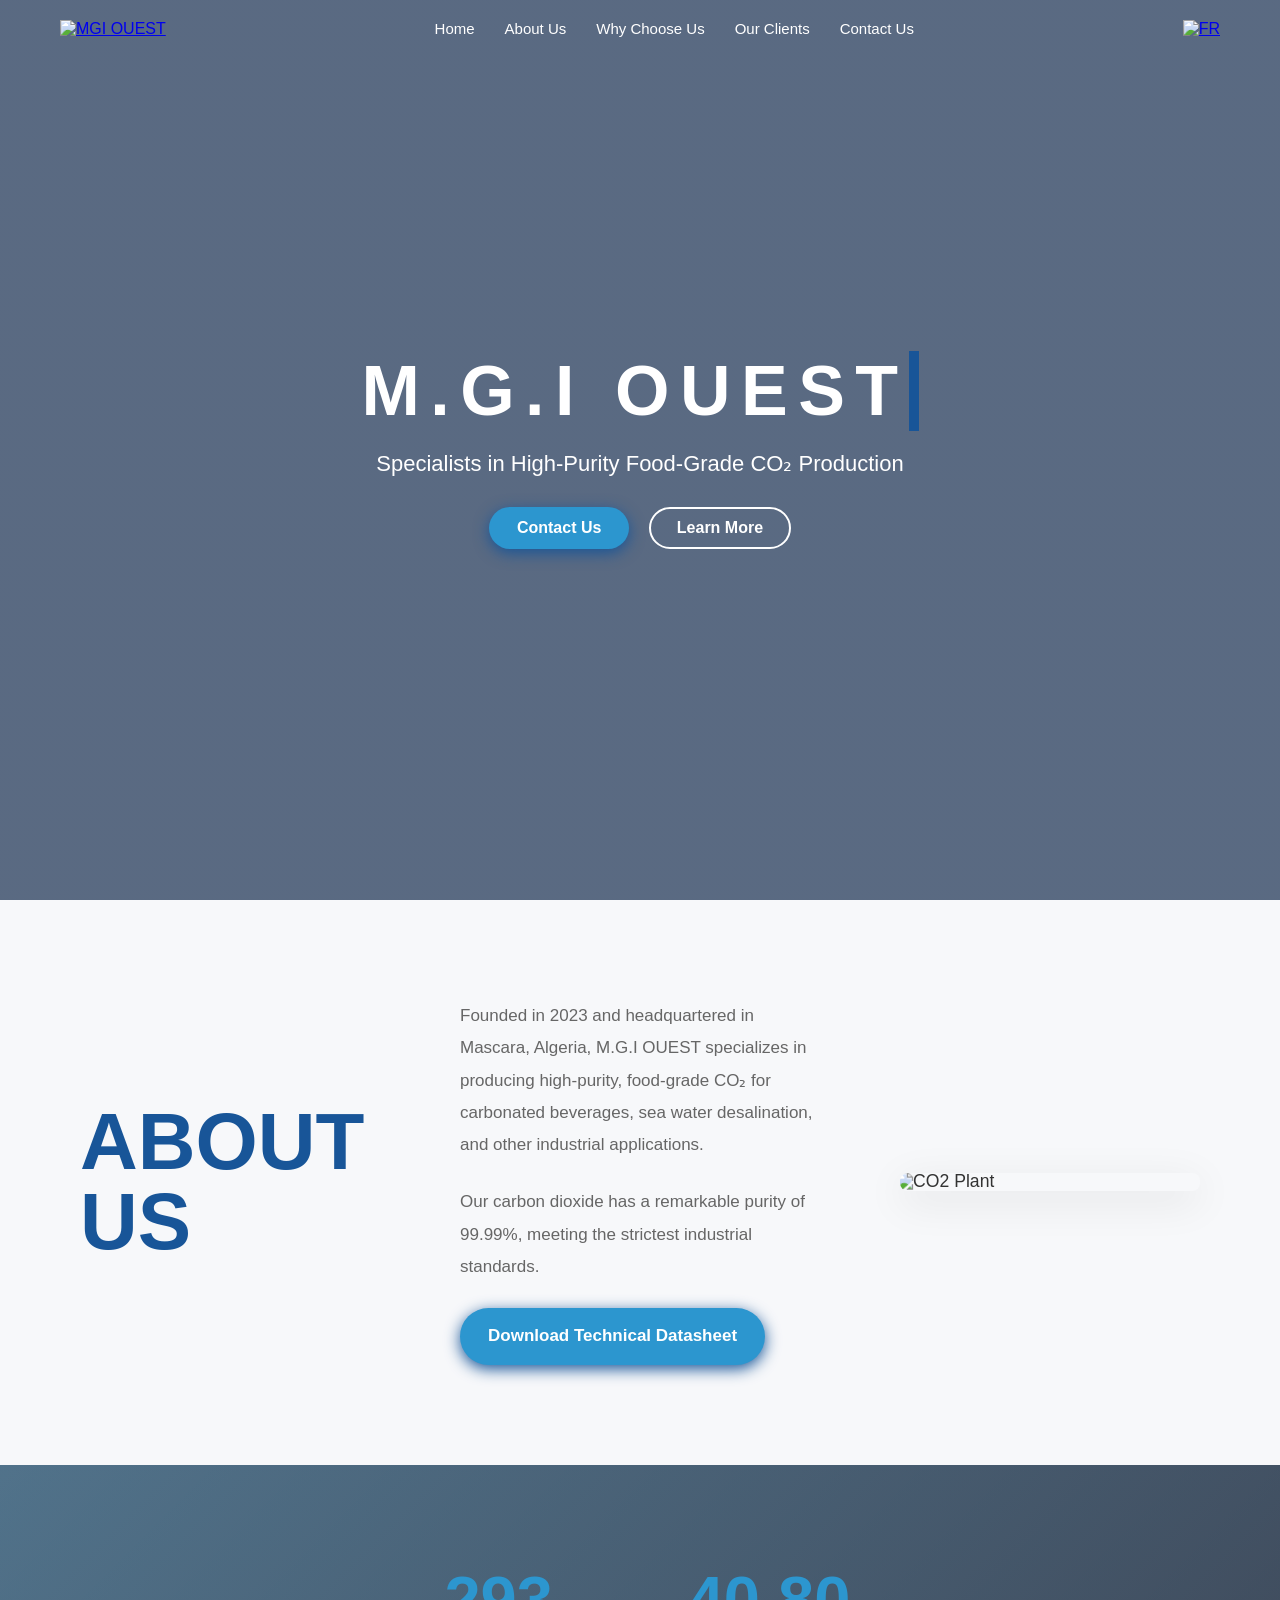
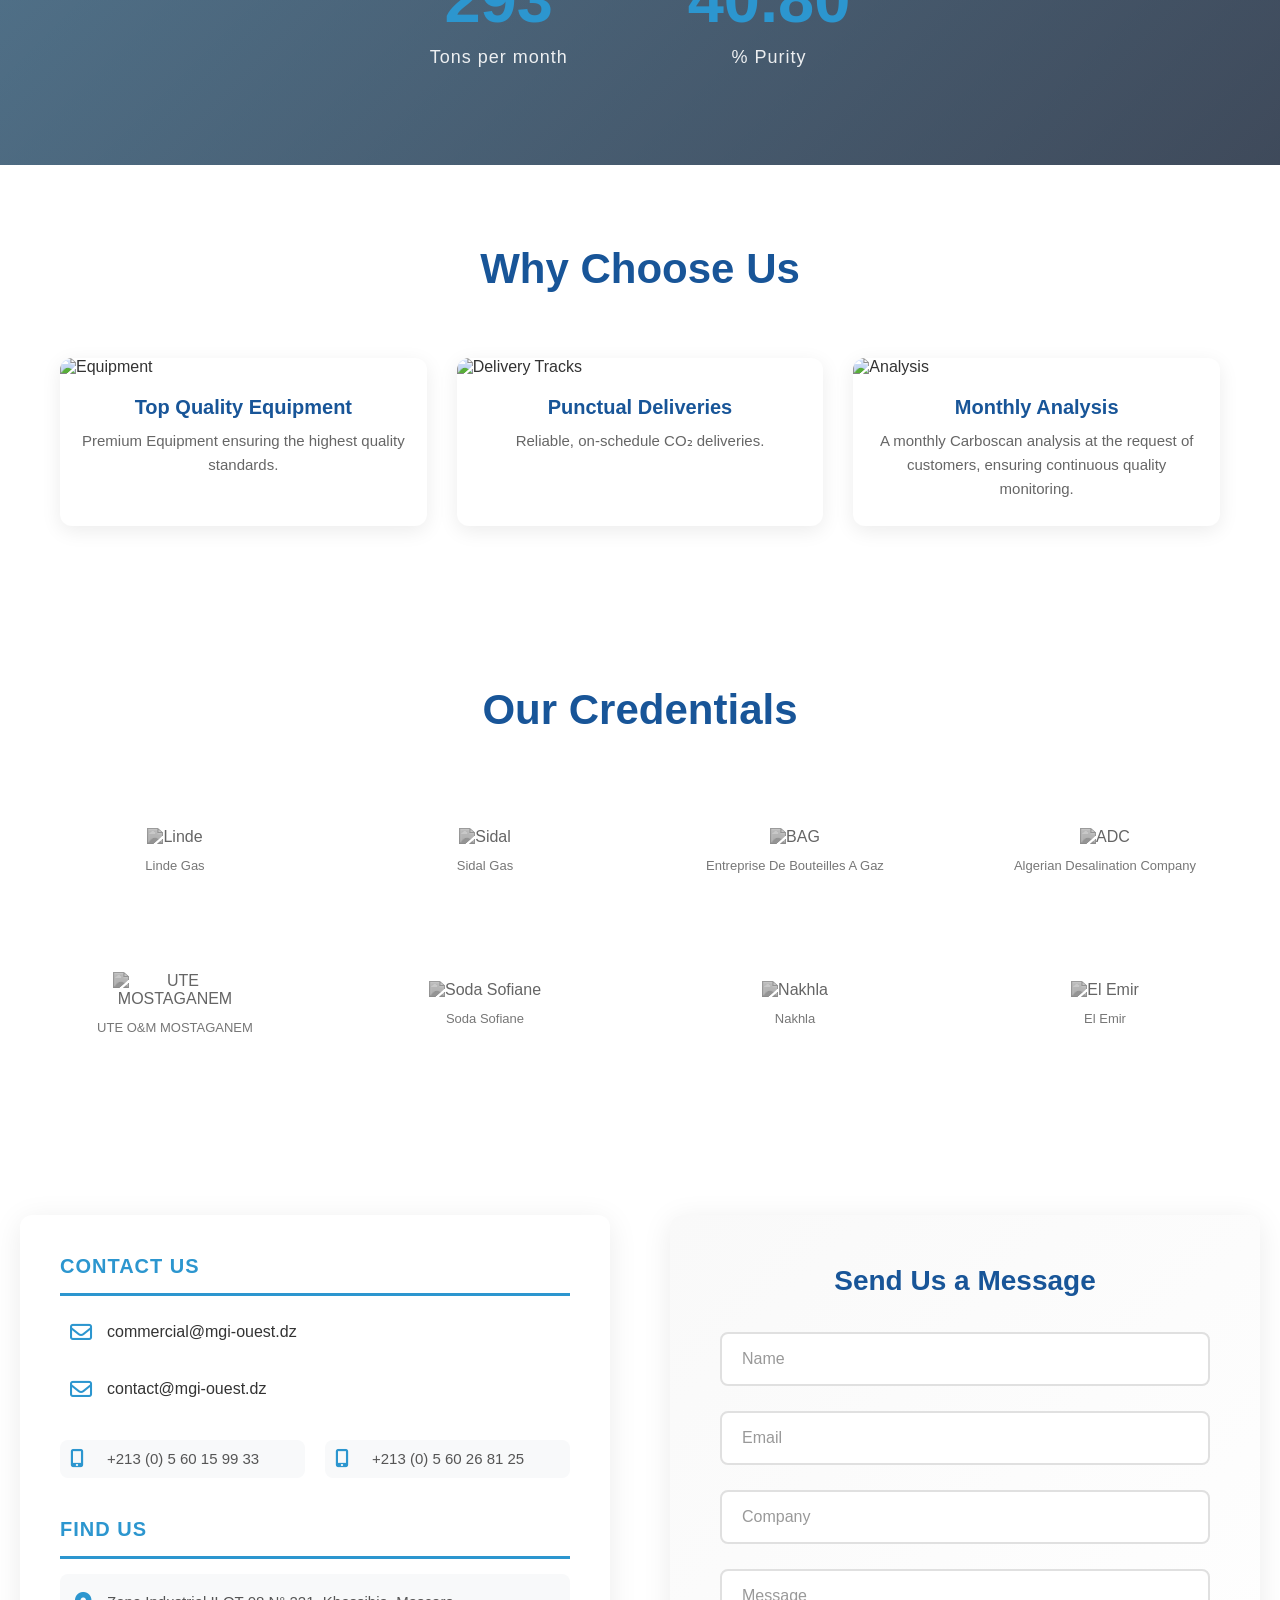
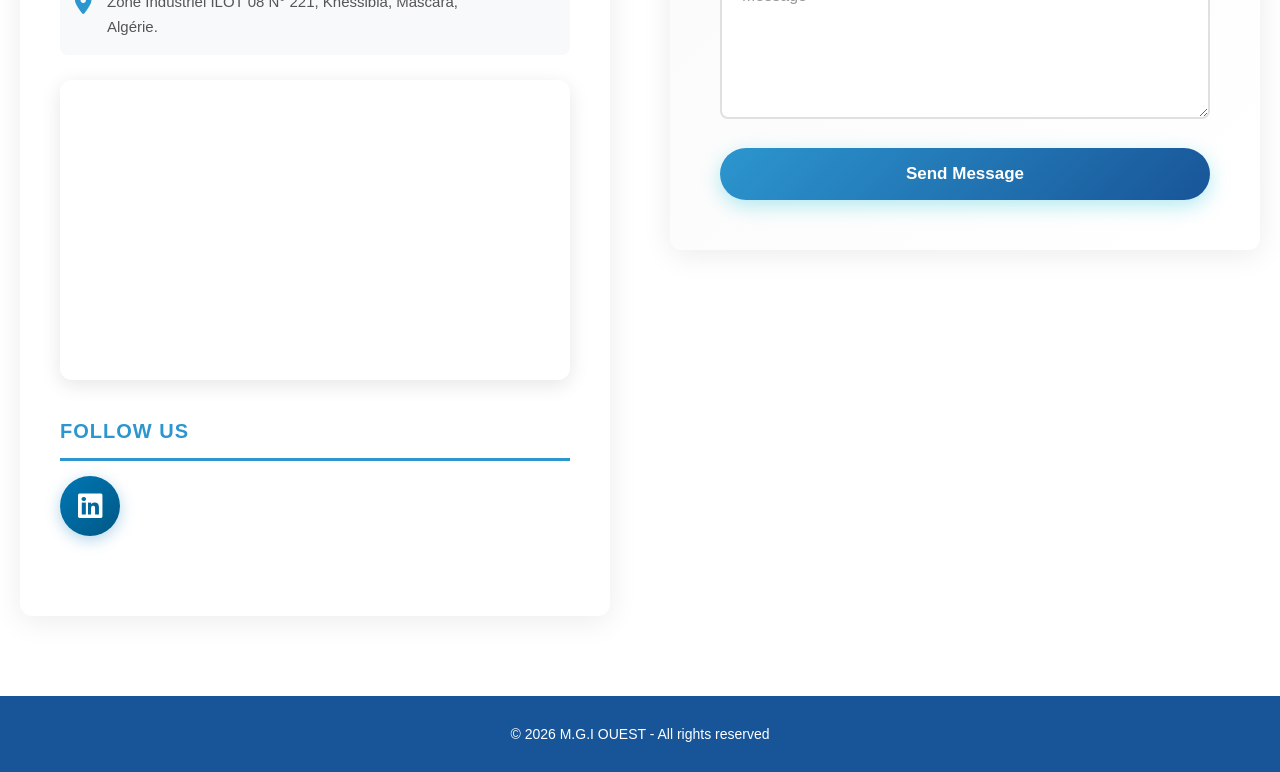
==== index.html @ 8200a701 "Add files via upload" ====
<!DOCTYPE html>
<html lang="en">
<head>
  <meta charset="UTF-8">
  <meta name="viewport" content="width=device-width, initial-scale=1.0">
  <title>M.G.I OUEST | CO₂ Manufacturer</title>
  <meta name="keywords" content="MGI, MGI OUEST, MECHRI GAZ INDUSTRIEL, CO2 alimentaire, dioxyde de carbone, fournisseur CO2 Algérie">
  <meta name="description" content="M.G.I OUEST - Specialists in High-Purity Food-Grade CO₂ Production in Algeria">

  <meta http-equiv="Content-Security-Policy" content="default-src 'self'; img-src 'self' data: https:; script-src 'self' 'unsafe-inline'; style-src 'self' 'unsafe-inline' https://cdnjs.cloudflare.com https://fonts.googleapis.com; font-src 'self' https://cdnjs.cloudflare.com https://fonts.gstatic.com; frame-src https://www.google.com; connect-src 'self' https://api.emailjs.com;">
  <meta http-equiv="X-Content-Type-Options" content="nosniff">

  <link rel="stylesheet" href="https://cdnjs.cloudflare.com/ajax/libs/font-awesome/6.5.1/css/all.min.css">
  <link href="https://fonts.googleapis.com/css2?family=Poppins:wght@400;600;700&display=swap" rel="stylesheet">
  <link rel="stylesheet" href="style.css">
</head>
<body>

<!-- HEADER -->
<header class="header">
  <div class="container nav">

    <div class="logo">
      <a href="#"><img src="images/logo.png" alt="MGI OUEST"></a>
    </div>

    <nav class="nav-menu" id="navMenu">
      <ul>
        <li><a href="#hero">Home</a></li>
        <li><a href="#about">About Us</a></li>
        <li><a href="#strengths">Why Choose Us</a></li>
        <li><a href="#clients">Our Clients</a></li>
        <li><a href="#contact">Contact Us</a></li>
      </ul>
    </nav>

    <a href="indexFR.html" aria-label="Translate to French"><img src="images/french.png" alt="FR" class="icon"></a>

    <div class="hamburger" id="hamburger" aria-label="Toggle menu">
      <span></span>
      <span></span>
      <span></span>
    </div>

  </div>
</header>

<!-- HERO -->
<section class="hero" id="hero">
  <div class="hero-content typewriter">
    <h1>M.G.I OUEST</h1>
    <p>Specialists in High-Purity Food-Grade CO₂ Production</p>

    <div class="hero-buttons">
      <a href="#contact" class="btn">Contact Us</a>
      <a href="#about" class="btn-outline">Learn More</a>
    </div>
  </div>
</section>

<!-- ABOUT -->
<section class="about-modern" id="about">
  <div class="about-container">

    <div class="about-left reveal">
      <h2>
        ABOUT<br>
        US
      </h2>
    </div>

    <div class="about-text reveal delay1">
      <p>
        Founded in 2023 and headquartered in Mascara, Algeria, M.G.I OUEST specializes in producing high-purity, food-grade CO₂ for carbonated beverages, sea water desalination, and other industrial applications.
      </p>

      <p>
        Our carbon dioxide has a remarkable purity of 99.99%, meeting the strictest industrial standards.
      </p>

      <a href="fiche_technique.pdf" class="btn" download target="_blank">
        Download Technical Datasheet
      </a>
    </div>

    <div class="about-image reveal delay2">
      <img src="images/track.jpeg" alt="CO2 Plant">
    </div>

  </div>
</section>

<!-- STRENGTHS -->
<section class="stats-section" id="strengths">
  
  <div class="overlay"></div>

  <div class="stats-container">
    <div class="stat">
      <h2 class="counter" data-target="720">0</h2>
      <p>Tons per month</p>
    </div>

    <div class="stat">
      <h2 class="counter" data-target="99.99">0</h2>
      <p>% Purity</p>
    </div>
  </div>
</section>

<section class="strengths-section">
  <div class="container">
    <div class="section-title">
      <h2>Why Choose Us</h2>
    </div>

    <div class="strengths-grid">

      <div class="strengths-card">
        <img src="images/plant2.jpeg" alt="Equipment">
        <h3>Top Quality Equipment</h3>
        <p>Premium Equipment ensuring the highest quality standards.</p>
      </div>

      <div class="strengths-card">
        <img src="images/track.jpeg" alt="Delivery Tracks">
        <h3>Punctual Deliveries</h3>
        <p>Reliable, on-schedule CO₂ deliveries.</p>
      </div>

      <div class="strengths-card">
        <img src="images/plant_img4.jpeg" alt="Analysis">
        <h3>Monthly Analysis</h3>
        <p>A monthly Carboscan analysis at the request of customers, ensuring continuous quality monitoring.</p>
      </div>

    </div>

  </div>
</section>

<!-- CLIENTS -->
<section class="credentials" id="clients">
  <div class="container">
    <h2 class="section-title">Our Credentials</h2>

    <div class="logo-slider">
      <div class="logo-track">

        <!-- ORIGINAL SET -->
        <div class="client-logo">
          <img src="images/linde.png" alt="Linde">
          <span>Linde Gas</span>
        </div>

        <div class="client-logo">
          <img src="images/sidal.png" alt="Sidal">
          <span>Sidal Gas</span>
        </div>

        <div class="client-logo">
          <img src="images/BAG.PNG" alt="BAG">
          <span>Entreprise De Bouteilles A Gaz</span>
        </div>

        <div class="client-logo">
          <img src="images/ADC.png" alt="ADC">
          <span>Algerian Desalination Company</span>
        </div>

        <div class="client-logo">
          <img src="images/honaine.png" alt="Honaine">
          <span>UTE Desaladora Honaine O&M</span>
        </div>

        <div class="client-logo">
          <img src="images/souklatlatha.png" alt="Almiyah Attilemçania">
          <span>Almiyah Attilemçania</span>
        </div>

        <div class="client-logo">
          <img src="images/desalination.png" alt="Tahlyat Myah El Magtaa">
          <span>Tahlyat Myah El Magtaa</span>
        </div>

        <div class="client-logo">
          <img src="images/desalination.png" alt="UTE TENES">
          <span>UTE Desaladora TENES O&M</span>
        </div>

        <!-- DUPLICATE SET -->
        <div class="client-logo">
          <img src="images/linde.png" alt="Linde">
          <span>Linde Gas</span>
        </div>

        <div class="client-logo">
          <img src="images/sidal.png" alt="Sidal">
          <span>Sidal Gas</span>
        </div>

        <div class="client-logo">
          <img src="images/BAG.PNG" alt="BAG">
          <span>Entreprise De Bouteilles A Gaz</span>
        </div>

        <div class="client-logo">
          <img src="images/ADC.png" alt="ADC">
          <span>Algerian Desalination Company</span>
        </div>

        <div class="client-logo">
          <img src="images/honaine.png" alt="Honaine">
          <span>UTE Desaladora Honaine O&M</span>
        </div>

        <div class="client-logo">
          <img src="images/souklatlatha.png" alt="Almiyah Attilemçania">
          <span>Almiyah Attilemçania</span>
        </div>

        <div class="client-logo">
          <img src="images/desalination.png" alt="Tahlyat Myah El Magtaa">
          <span>Tahlyat Myah El Magtaa</span>
        </div>

        <div class="client-logo">
          <img src="images/desalination.png" alt="UTE TENES">
          <span>UTE Desaladora TENES O&M</span>
        </div>
  </div>
  </div>

      <div class="logo-slider">
      <div class="logo-track">

        <!-- ORIGINAL SET -->

        <div class="client-logo">
          <img src="images/mostaganem.png" alt="UTE MOSTAGANEM">
          <span>UTE O&M MOSTAGANEM </span>
        </div>

        <div class="client-logo">
          <img src="images/SOFIANE.PNG" alt="Soda Sofiane">
          <span>Soda Sofiane</span>
        </div>

        <div class="client-logo">
          <img src="images/nakhla.jpeg" alt="Nakhla">
          <span>Nakhla</span>
        </div>

        <div class="client-logo">
          <img src="images/cola.png" alt="El Emir">
          <span>El Emir</span>
        </div>

        <div class="client-logo">
          <img src="images/cola.png" alt="Classe">
          <span>Classe</span>
        </div>

        <div class="client-logo">
          <img src="images/cola.png" alt="Vital">
          <span>Vital</span>
        </div>

        <div class="client-logo">
          <img src="images/cola.png" alt="Zellaga">
          <span>Zellaga</span>
        </div>

        <div class="client-logo">
          <img src="images/cola.png" alt="Karache">
          <span>Karache</span>
        </div>

        <!-- DUPLICATE SET -->

        <div class="client-logo">
          <img src="images/mostaganem.png" alt="UTE MOSTAGANEM">
          <span>UTE O&M MOSTAGANEM </span>
        </div>

        <div class="client-logo">
          <img src="images/cola.png" alt="Soda Sofiane">
          <span>Soda Sofiane</span>
        </div>

        <div class="client-logo">
          <img src="images/nakhla.jpeg" alt="Nakhla">
          <span>Nakhla</span>
        </div>

        <div class="client-logo">
          <img src="images/cola.png" alt="El Emir">
          <span>El Emir</span>
        </div>

        <div class="client-logo">
          <img src="images/cola.png" alt="Classe">
          <span>Classe</span>
        </div>

        <div class="client-logo">
          <img src="images/cola.png" alt="Vital">
          <span>Vital</span>
        </div>

        <div class="client-logo">
          <img src="images/cola.png" alt="Zellaga">
          <span>Zellaga</span>
        </div>

        <div class="client-logo">
          <img src="images/cola.png" alt="Karache">
          <span>Karache</span>
        </div>

  </div>
  </div>
  </div>
</section>

<!-- CONTACT -->
<div class="contact-section" id="contact">
  <!-- Contact Information -->
  <div class="contact-info">
    <!-- Contact Us Section -->
    <div class="info-block">
      <h2 class="contact-title">Contact Us</h2>
      
      <div class="email-links">
        <a href="mailto:commercial@mgi-ouest.dz" class="email-link">
          <i class="far fa-envelope"></i>
          <span>commercial@mgi-ouest.dz</span>
        </a>
        <a href="mailto:contact@mgi-ouest.dz" class="email-link">
          <i class="far fa-envelope"></i>
          <span>contact@mgi-ouest.dz</span>
        </a>
      </div>

      <div class="phone-grid">
        <div class="phone-item">
          <i class="fas fa-mobile-alt"></i>
          <span>+213 (0) 5 60 15 99 33</span>
        </div>
        <div class="phone-item">
          <i class="fas fa-mobile-alt"></i>
          <span>+213 (0) 5 60 26 81 25</span>
        </div>
      </div>
    </div>

    <!-- Find Us Section -->
    <div class="info-block">
      <h2 class="contact-title">Find Us</h2>
      
      <div class="address">
        <i class="fas fa-map-marker-alt"></i>
        <div class="address-text">
          Zone Industriel ILOT 08 N° 221, Khessibia, Mascara,<br>
          Algérie.
        </div>
      </div>

      <div class="map-container">
        <iframe src="https://www.google.com/maps/embed?pb=!1m18!1m12!1m3!1d3253.5869937112957!2d0.11417679999999998!3d35.365894700000005!2m3!1f0!2f0!3f0!3m2!1i1024!2i768!4f13.1!3m3!1m2!1s0x1281d167ffbd5783%3A0xa4243ecea108e1bb!2sMGI%20OUEST!5e0!3m2!1sfr!2sdz!4v1777992259979!5m2!1sfr!2sdz" width="100%" height="300" style="border:0;" allowfullscreen="" loading="lazy" referrerpolicy="no-referrer-when-downgrade" title="MGI OUEST Location">
        </iframe>
      </div>
    </div>

    <!-- Follow Us Section -->
    <div class="info-block social-section">
      <h2 class="contact-title">Follow Us</h2>
      <a href="https://www.linkedin.com/company/mgi-ouest" target="_blank" rel="noopener noreferrer" class="social-link" aria-label="Visit our LinkedIn page">
        <i class="fa-brands fa-linkedin"></i>
      </a>
    </div>
  </div>

  <!-- Contact Form -->
  <div class="contact-form-container">
    <h2 class="form-title">Send Us a Message</h2>
    
    <form id="contactForm">
      <div class="form-group">
        <input type="text" class="form-control" id="name" name="name" placeholder="Name" required>
      </div>

      <div class="form-group">
        <input type="email" class="form-control" id="email" name="email" placeholder="Email" required>
      </div>

      <div class="form-group">
        <input type="text" class="form-control" id="company" name="company" placeholder="Company" required>
      </div>

      <div class="form-group">
        <textarea class="form-control" id="message" name="message" placeholder="Message" required></textarea>
      </div>

      <button type="submit" class="submit-btn">Send Message</button>
    </form>
    
    <div id="formStatus" class="form-status"></div>
  </div>
</div>

<!-- Footer -->
<footer class="footer">
  <p>© 2026 M.G.I OUEST - All rights reserved</p>
</footer>

<script src="script.js"></script>
</body>
</html>
---- style.css ----
* {
  margin: 0;
  padding: 0;
  box-sizing: border-box;
  font-family: 'Poppins', sans-serif;
}

html {
  scroll-behavior: smooth;
}

body {
  color: #333;
  overflow-x: hidden;
}

.container {
  max-width: 1400px;
  margin: 0 auto;
  padding: 0 20px;
}

/* HEADER */
.header {
  position: fixed;
  width: 100%;
  z-index: 1000;
  transition: background 0.3s ease, box-shadow 0.3s ease;
  background: transparent;
}

.header.scrolled {
  background:#333;
  box-shadow: 0 2px 10px #333;;
}

/* NAV */
.nav {
  display: flex;
  justify-content: space-between;
  align-items: center;
  padding: 20px 60px;
}

.logo img {
  height: 95px;
  transition: transform 0.3s ease;
}

.logo img:hover {
  transform: scale(1.05);
}

.icon {
  height: 25px;
  cursor: pointer;
  transition: transform 0.3s ease;
}

.icon:hover {
  transform: scale(1.1);
}

/* MENU */
.nav-menu ul {
  display: flex;
  list-style: none;
  gap: 30px;
}

.nav-menu a {
  text-decoration: none;
  color: white;
  font-size: 15px;
  font-weight: 500;
  transition: color 0.3s ease;
  position: relative;
}

.nav-menu a::after {
  content: '';
  position: absolute;
  bottom: -5px;
  left: 0;
  width: 0;
  height: 2px;
  background: #2C96CF;
  transition: width 0.3s ease;
}

.nav-menu a:hover {
  color: #2C96CF;
}

.nav-menu a:hover::after {
  width: 100%;
}

/* BUTTONS */
.btn {
  background: #2C96CF;
  padding: 12px 28px;
  border-radius: 30px;
  color: white;
  text-decoration: none;
  transition: all 0.3s ease;
  display: inline-block;
  font-weight: 600;
  box-shadow: 0 4px 15px #185598;
}

.btn:hover {
  background: #2C96CF;
  transform: translateY(-2px);
  box-shadow: 0 6px 20px #185598;
}

.btn-outline {
  border: 2px solid #fff;
  padding: 10px 26px;
  border-radius: 30px;
  margin-left: 15px;
  text-decoration: none;
  color: #fff;
  transition: all 0.3s ease;
  display: inline-block;
  font-weight: 600;
}

.btn-outline:hover {
  background: #fff;
  color: #000;
  transform: translateY(-2px);
}

/* HERO */
.hero {
  height: 100vh;
  background: linear-gradient(rgba(1, 26, 63, 0.65), rgba(1, 26, 63, 0.65)),
              url("images/plant1.jpg") center/cover no-repeat fixed;
  display: flex;
  justify-content: center;
  align-items: center;
  text-align: center;
  position: relative;
}

.hero-content {
  color: white;
  animation: fadeInUp 1s ease;
}

@keyframes fadeInUp {
  from {
    opacity: 0;
    transform: translateY(30px);
  }
  to {
    opacity: 1;
    transform: translateY(0);
  }
}

.hero h1 {
  font-size: 70px;
  font-weight: 700;
  margin-bottom: 20px;
  letter-spacing: 2px;
}

.hero p {
  margin: 20px 0 30px;
  font-size: 22px;
  font-weight: 300;
  max-width: 700px;
  margin-left: auto;
  margin-right: auto;
}

.hero-buttons {
  margin-top: 30px;
}

.typewriter h1 {
  overflow: hidden; /* Ensures the content is not revealed until the animation */
  border-right: .15em solid #185598; /* The typwriter cursor */
  white-space: nowrap; /* Keeps the content on a single line */
  margin: 0 auto; /* Gives that scrolling effect as the typing happens */
  letter-spacing: .15em; 
  animation: 
    typing 3.5s steps(40, end),
    blink-caret .75s step-end infinite;
}

/* The typing effect */
@keyframes typing {
  from { width: 0 }
  to { width: 100% }
}

/* The typewriter cursor effect */
@keyframes blink-caret {
  from, to { border-color: transparent }
  50% { border-color: #185598; }
}

/* HAMBURGER */
.hamburger {
  display: none;
  flex-direction: column;
  cursor: pointer;
  gap: 4px;
}

.hamburger span {
  background: #333;
  height: 3px;
  width: 25px;
  transition: all 0.3s ease;
  border-radius: 2px;
}

.hamburger.active span:nth-child(1) {
  transform: rotate(45deg) translate(8px, 8px);
}

.hamburger.active span:nth-child(2) {
  opacity: 0;
}

.hamburger.active span:nth-child(3) {
  transform: rotate(-45deg) translate(7px, -7px);
}

/* ABOUT SECTION */
.about-modern {
  padding: 100px 80px;
  background: #f7f8fa;
  overflow: hidden;
}

.about-container {
  display: grid;
  grid-template-columns: 1fr 1.2fr 1fr;
  gap: 80px;
  align-items: center;
  max-width: 1400px;
  margin: auto;
}

.about-left h2 {
  font-size: 80px;
  font-weight: 700;
  color: #185598;
  line-height: 1;
}

.about-text {
  font-size: 17px;
  color: #666;
  line-height: 1.9;
}

.about-text p {
  margin-bottom: 25px;
}

.about-image {
  overflow: hidden;
  border-radius: 8px;
  box-shadow: 0 10px 40px rgba(0, 0, 0, 0.1);
}

.about-image img {
  width: 110%;
  height: 500px;
  object-fit: cover;
  transition: transform 0.6s ease;
}

.about-image:hover img {
  transform: scale(1.05);
}

/* REVEAL ANIMATION */
.reveal {
  opacity: 0;
  transform: translateY(60px);
  transition: all 1s cubic-bezier(0.2, 0.65, 0.3, 1);
}

.reveal.active {
  opacity: 1;
  transform: translateY(0);
}

.delay1 {
  transition-delay: 0.2s;
}

.delay2 {
  transition-delay: 0.4s;
}

/* STATS SECTION */
.stats-section {
  position: relative;
  height: 300px;
  overflow: hidden;
  display: flex;
  align-items: center;
  justify-content: center;
}

.stats-section::before {
  content: "";
  position: absolute;
  width: 100%;
  height: 100%;
  top: 0;
  left: 0;
  background: linear-gradient(rgba(1, 26, 63, 0.65), rgba(1, 26, 63, 0.65)),
              url("images/plant1.jpg") center/cover no-repeat fixed;
  z-index: 0;
}

.overlay {
  position: absolute;
  width: 100%;
  height: 100%;
  background: linear-gradient(135deg, rgba(0, 188, 212, 0.1), rgba(0, 0, 0, 0.3));
  z-index: 1;
}

.stats-container {
  position: relative;
  display: flex;
  gap: 120px;
  z-index: 2;
}

.stat {
  text-align: center;
  color: #fff;
  opacity: 0;
  transform: translateY(40px);
  transition: all 0.8s cubic-bezier(0.2, 0.65, 0.3, 1);
}

.stat.show {
  opacity: 1;
  transform: translateY(0);
}


.stat h2 {
  font-size: 65px;
  font-weight: 700;
  color: #2C96CF;
  margin-bottom: 10px;
}

.stat p {
  font-size: 18px;
  letter-spacing: 1px;
  opacity: 0.9;
  font-weight: 300;
}

/* STRENGTHS SECTION */
.strengths-section {
  padding: 80px 0;
  background: #fff;
}

.section-title {
  text-align: center;
  margin-bottom: 65px;
}

.section-title h2 {
  font-size: 42px;
  color: #185598;
  font-weight: 700;
}

.strengths-grid {
  display: grid;
  grid-template-columns: repeat(3, 1fr);
  gap: 30px;
  max-width: 1200px;
  margin: 0 auto;
  padding: 0 20px;
}

.strengths-card {
  background: #fff;
  border-radius: 12px;
  overflow: hidden;
  transition: all 0.4s ease;
  box-shadow: 0 5px 20px rgba(0, 0, 0, 0.08);
  opacity: 0;
  transform: translateY(40px);
}

.strengths-card.show {
  opacity: 1;
  transform: translateY(0);
}

.strengths-card img {
  width: 100%;
  height: 220px;
  object-fit: cover;
  transition: transform 0.4s ease;
}

.strengths-card:hover img {
  transform: scale(1.1);
}

.strengths-card h3 {
  margin: 20px 15px 10px;
  color: #185598;
  font-size: 20px;
  font-weight: 600;
  text-align: center;
}

.strengths-card p {
  padding: 0 15px 25px;
  color: #666;
  line-height: 1.6;
  font-size: 15px;
  text-align: center;
}

.strengths-card:hover {
  transform: translateY(-10px);
  box-shadow: 0 15px 40px rgba(0, 0, 0, 0.15);
}

/* CREDENTIALS SECTION */
.credentials {
  padding: 80px 0;
  background: #ffffff;
  overflow: hidden;
}

.credentials .section-title {
  font-size: 42px;
  color: #185598;
  font-weight: 700;
}

.logo-slider {
  width: 100%;
  overflow: hidden;
  margin-top: 50px;
}

.logo-track {
  display: flex;
  width: calc(200%);
  animation: scroll 30s linear infinite;
}

.client-logo {
  flex: 0 0 12.5%;
  display: flex;
  flex-direction: column;
  align-items: center;
  justify-content: center;
  padding: 20px;
  text-align: center;
}

.client-logo img {
  max-width: 125px;
  max-height: 75px;
  object-fit: contain;
  filter: grayscale(100%) brightness(0.7);
  opacity: 0.7;
  transition: all 0.4s ease;
}

.client-logo span {
  margin-top: 12px;
  font-size: 13px;
  color: #777;
  font-weight: 500;
  transition: color 0.3s ease;
}

.client-logo:hover img {
  filter: grayscale(0%) brightness(1);
  opacity: 1;
  transform: scale(1.1);
}

.client-logo:hover span {
  color: #222;
}

@keyframes scroll {
  0% { transform: translateX(0); }
  100% { transform: translateX(-50%); }
}

@keyframes scroll-right {
  0% { transform: translateX(-50%); }
  100% { transform: translateX(0); }
}
.logo-slider:nth-of-type(2) .logo-track {
  animation: scroll-right 30s linear infinite;
}

.logo-track:hover {
  animation-play-state: paused;
}

/* CONTACT SECTION */
.contact-section {
  max-width: 1400px;
  margin: 80px auto;
  padding: 0 20px;
  display: grid;
  grid-template-columns: 1fr 1fr;
  gap: 60px;
  align-items: start;
}

.contact-info {
  background: white;
  padding: 40px;
  border-radius: 12px;
  box-shadow: 0 5px 30px rgba(0, 0, 0, 0.08);
}

.contact-title {
  color: #2C96CF;
  font-size: 20px;
  font-weight: 600;
  margin-bottom: 15px;
  padding-bottom: 15px;
  border-bottom: 3px solid #2C96CF;
  text-transform: uppercase;
  letter-spacing: 1px;
}

.info-block {
  margin-bottom: 40px;
}

.email-links {
  margin-bottom: 30px;
}

.email-link {
  display: flex;
  align-items: center;
  gap: 15px;
  color: #333;
  text-decoration: none;
  font-size: 16px;
  margin-bottom: 15px;
  transition: all 0.3s ease;
  padding: 10px;
  border-radius: 8px;
}

.email-link:hover {
  color: #2C96CF;
  background: #f0f9fa;
  transform: translateX(5px);
}

.email-link i {
  color: #2C96CF;
  font-size: 22px;
}

.phone-grid {
  display: grid;
  grid-template-columns: 1fr 1fr;
  gap: 20px;
}

.phone-item {
  display: flex;
  align-items: center;
  gap: 12px;
  color: #555;
  font-size: 15px;
  padding: 10px;
  background: #f8f9fa;
  border-radius: 8px;
}

.phone-item i {
  color: #2C96CF;
  font-size: 18px;
  width: 25px;
}

.address {
  display: flex;
  align-items: start;
  gap: 15px;
  padding: 15px;
  background: #f8f9fa;
  border-radius: 8px;
  margin-bottom: 25px;
}

.address i {
  color: #2C96CF;
  font-size: 22px;
  margin-top: 3px;
}

.address-text {
  color: #555;
  font-size: 15px;
  line-height: 1.7;
}

.map-container {
  border-radius: 12px;
  overflow: hidden;
  box-shadow: 0 5px 20px rgba(0, 0, 0, 0.1);
}

.map-container iframe {
  display: block;
}


.social-link {
  display: inline-flex;
  align-items: center;
  justify-content: center;
  width: 60px;
  height: 60px;
  background: linear-gradient(135deg, #0077b5, #005885);
  border-radius: 50%;
  color: white;
  font-size: 28px;
  text-decoration: none;
  transition: all 0.3s ease;
  box-shadow: 0 4px 15px rgba(0, 119, 181, 0.3);
}

.social-link:hover {
  transform: scale(1.15) rotate(5deg);
  box-shadow: 0 8px 25px rgba(0, 119, 181, 0.5);
}

/* CONTACT FORM */
.contact-form-container {
  background: linear-gradient(135deg, #f9f9f9, #ffffff);
  padding: 50px;
  border-radius: 12px;
  box-shadow: 0 5px 30px rgba(0, 0, 0, 0.08);
}

.form-title {
  font-size: 28px;
  font-weight: 700;
  margin-bottom: 35px;
  color: #185598;
  text-align: center;
}

.form-group {
  margin-bottom: 25px;
}

.form-control {
  width: 100%;
  padding: 16px 20px;
  border: 2px solid #e0e0e0;
  border-radius: 8px;
  font-size: 16px;
  font-family: inherit;
  transition: all 0.3s ease;
  background: white;
}

.form-control:focus {
  outline: none;
  border-color: #2C96CF;
  box-shadow: 0 0 0 4px rgba(0, 188, 212, 0.1);
}

.form-control::placeholder {
  color: #999;
}

textarea.form-control {
  min-height: 150px;
  resize: vertical;
}

.submit-btn {
  background: linear-gradient(135deg, #2C96CF, #185598);
  color: white;
  padding: 16px 50px;
  border: none;
  border-radius: 50px;
  font-size: 17px;
  font-weight: 600;
  cursor: pointer;
  transition: all 0.3s ease;
  box-shadow: 0 6px 20px rgba(0, 188, 212, 0.3);
  width: 100%;
}

.submit-btn:hover {
  background: linear-gradient(135deg, #185598, #2C96CF);
  transform: translateY(-2px);
  box-shadow: 0 8px 25px rgba(0, 188, 212, 0.4);
}

.submit-btn:active {
  transform: translateY(0);
}

.form-status {
  margin-top: 20px;
  padding: 15px;
  border-radius: 8px;
  text-align: center;
  font-weight: 500;
  display: none;
}

.form-status.success {
  background: #d4edda;
  color: #155724;
  border: 1px solid #c3e6cb;
  display: block;
}

.form-status.error {
  background: #f8d7da;
  color: #721c24;
  border: 1px solid #f5c6cb;
  display: block;
}

/* FOOTER */
.footer {
  text-align: center;
  padding: 30px 20px;
  background: #185598;
  color: #fff;
  font-size: 14px;
}

/* RESPONSIVE DESIGN */
@media (max-width: 1200px) {
  .about-container {
    gap: 50px;
  }
  
  .stats-container {
    gap: 80px;
  }
}

@media (max-width: 992px) {
  .about-container {
    grid-template-columns: 1fr;
    gap: 40px;
  }

  .about-left h2 {
    font-size: 56px;
  }

  .about-modern {
    padding: 80px 40px;
  }

  .about-image img {
    height: 400px;
  }
  
  .strengths-grid {
    grid-template-columns: 1fr;
  }
  
  .contact-section {
    grid-template-columns: 1fr;
    gap: 40px;
  }
  
  .phone-grid {
    grid-template-columns: 1fr;
  }
  
  .client-logo {
    flex: 0 0 20%;
  }
}

@media (max-width: 768px) {
  .nav {
    padding: 15px 20px;
  }
  
  .logo img {
    height: 60px;
  }

  .nav-menu {
    position: absolute;
    top: 70px;
    left: -100%;
    width: 100%;
    background: rgba(0, 0, 0, 0.98);
    transition: left 0.3s ease;
    box-shadow: 0 5px 20px rgba(0, 0, 0, 0.3);
  }

  .nav-menu.active {
    left: 0;
  }

  .nav-menu ul {
    flex-direction: column;
    text-align: center;
    padding: 30px 0;
    gap: 0;
  }
  
  .nav-menu li {
    padding: 15px 0;
    border-bottom: 1px solid rgba(255, 255, 255, 0.1);
  }
  
  .nav-menu a::after {
    display: none;
  }

  .hamburger {
    display: flex;
  }
  
  .hero h1 {
    font-size: 48px;
  }
  
  .hero p {
    font-size: 18px;
  }
  
  .btn-outline {
    margin-left: 0;
    margin-top: 10px;
  }
  
  .stats-container {
    flex-direction: column;
    gap: 50px;
  }
  
  .stat h2 {
    font-size: 55px;
  }
  
  .about-modern {
    padding: 60px 20px;
  }
  
  .about-left h2 {
    font-size: 48px;
  }
  
  .contact-form-container {
    padding: 30px 20px;
  }
  
  .contact-info {
    padding: 30px 20px;
  }
}

@media (max-width: 480px) {
  .hero h1 {
    font-size: 36px;
  }
  
  .hero p {
    font-size: 16px;
  }
  
  .about-left h2 {
    font-size: 36px;
  }
  
  .section-title h2 {
    font-size: 32px;
  }
  
  .client-logo {
    flex: 0 0 33.33%;
  }
  
  .client-logo span {
    font-size: 11px;
  }
}
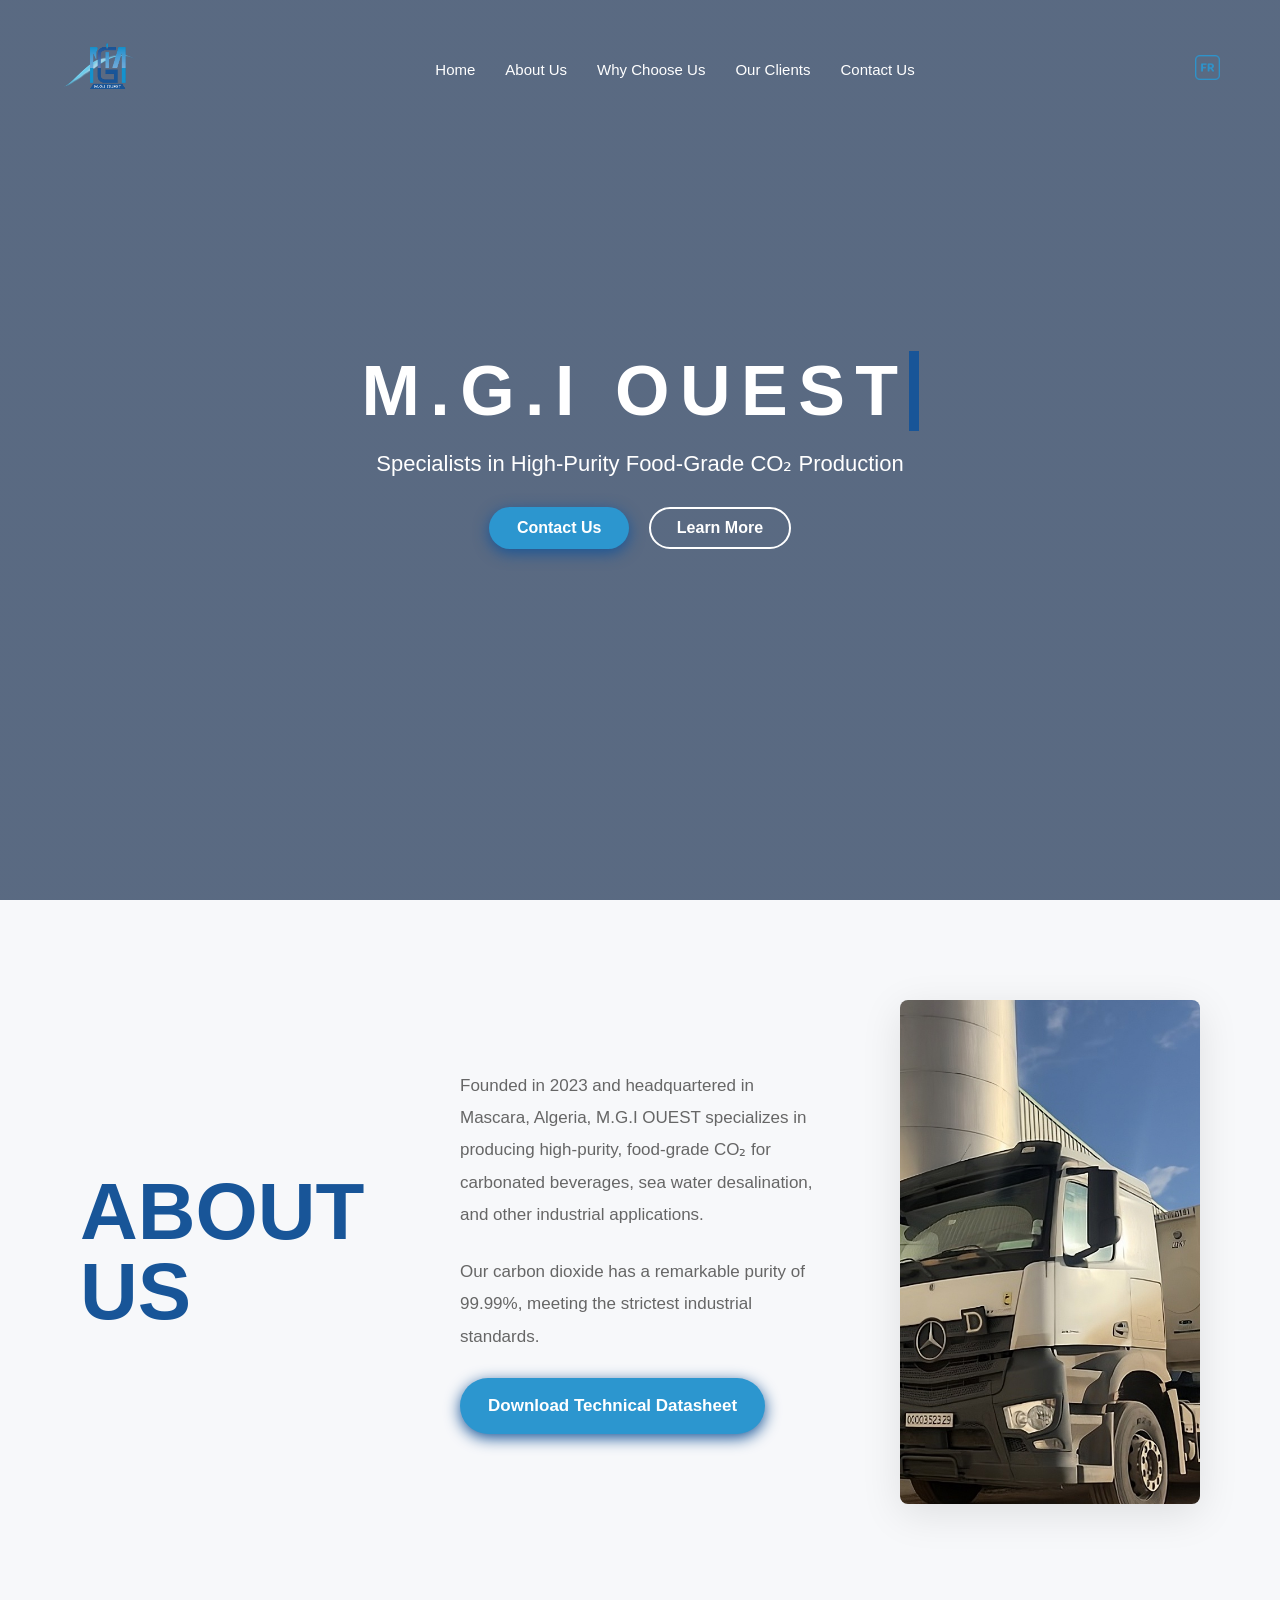
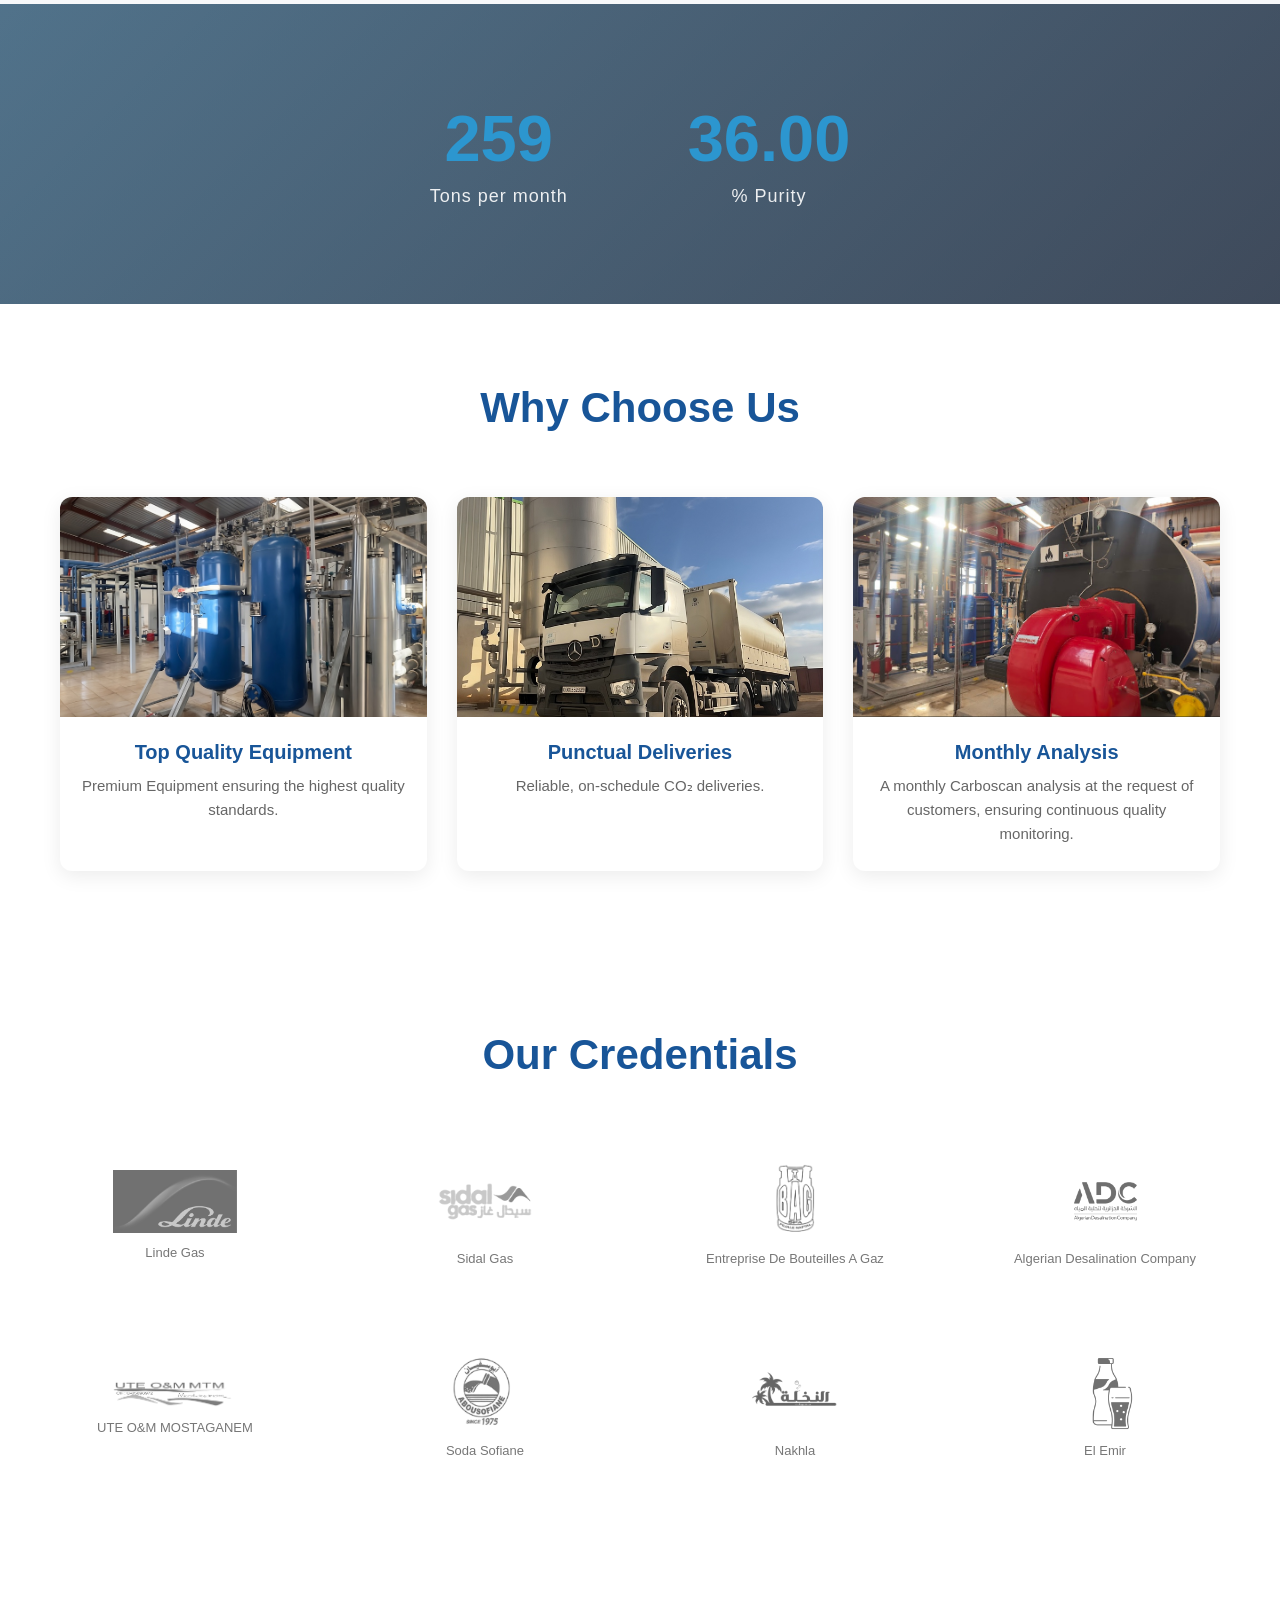
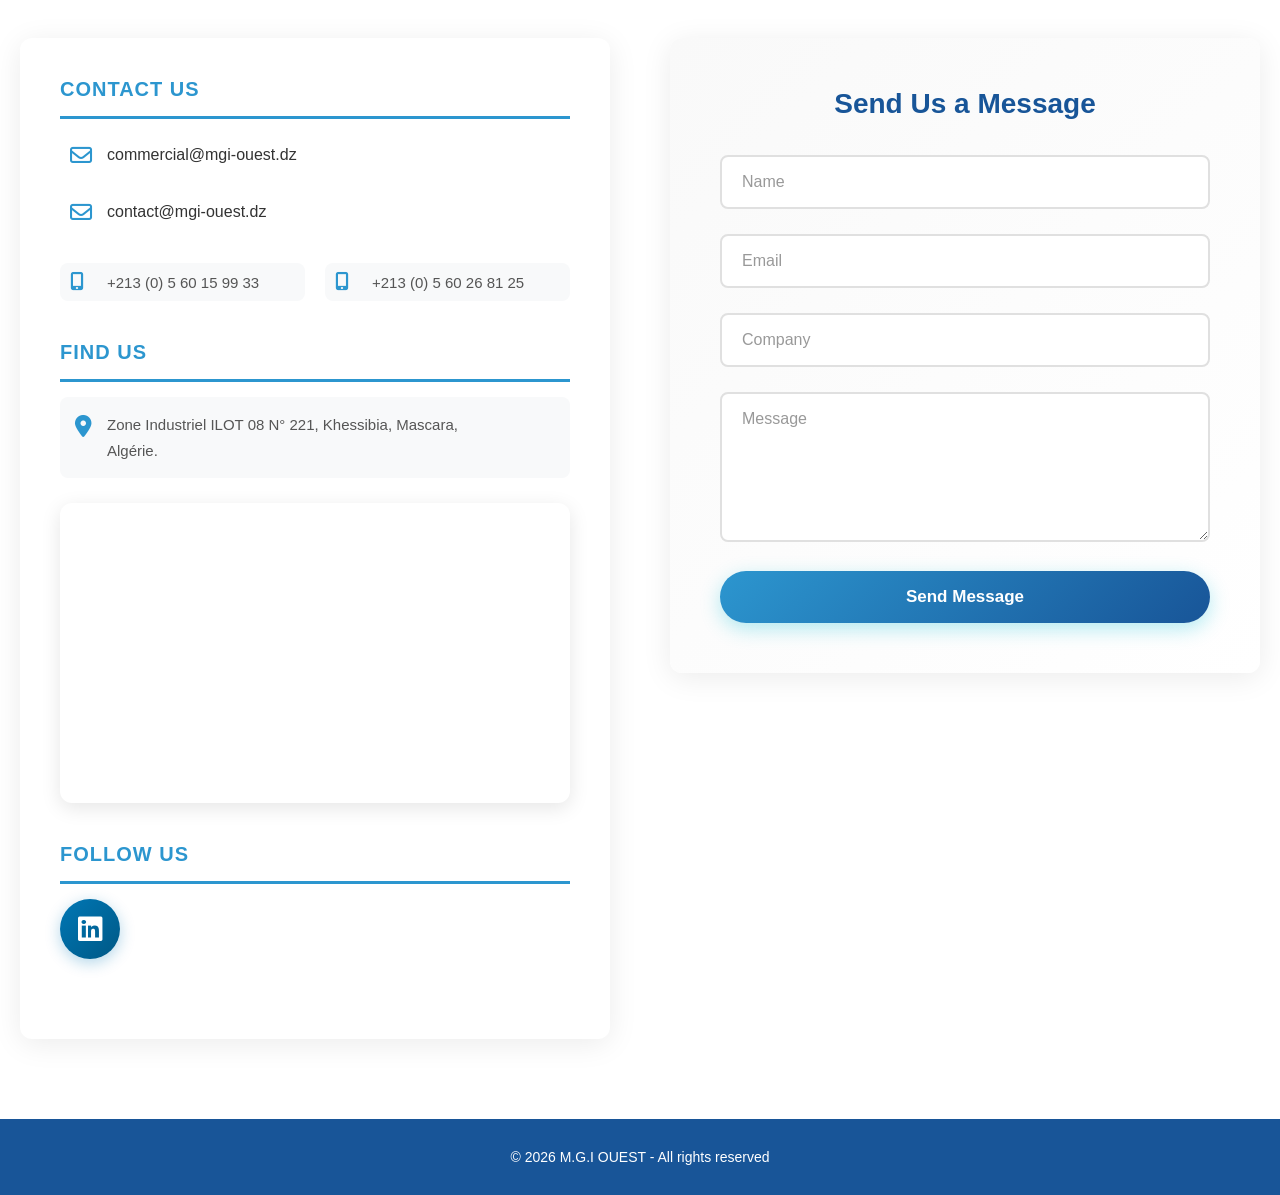
==== commit ae1cfd92: "Update index.html" ====
--- a/index.html
+++ b/index.html
@@ -21,7 +21,7 @@
   <div class="container nav">
 
     <div class="logo">
-      <a href="#"><img src="images/logo.png" alt="MGI OUEST"></a>
+      <a href="#"><img src="logo.png" alt="MGI OUEST"></a>
     </div>
 
     <nav class="nav-menu" id="navMenu">
@@ -34,7 +34,7 @@
       </ul>
     </nav>
 
-    <a href="indexFR.html" aria-label="Translate to French"><img src="images/french.png" alt="FR" class="icon"></a>
+    <a href="indexFR.html" aria-label="Translate to French"><img src="french.png" alt="FR" class="icon"></a>
 
     <div class="hamburger" id="hamburger" aria-label="Toggle menu">
       <span></span>
@@ -84,7 +84,7 @@
     </div>
 
     <div class="about-image reveal delay2">
-      <img src="images/track.jpeg" alt="CO2 Plant">
+      <img src="track.jpeg" alt="CO2 Plant">
     </div>
 
   </div>
@@ -117,19 +117,19 @@
     <div class="strengths-grid">
 
       <div class="strengths-card">
-        <img src="images/plant2.jpeg" alt="Equipment">
+        <img src="plant2.jpeg" alt="Equipment">
         <h3>Top Quality Equipment</h3>
         <p>Premium Equipment ensuring the highest quality standards.</p>
       </div>
 
       <div class="strengths-card">
-        <img src="images/track.jpeg" alt="Delivery Tracks">
+        <img src="track.jpeg" alt="Delivery Tracks">
         <h3>Punctual Deliveries</h3>
         <p>Reliable, on-schedule CO₂ deliveries.</p>
       </div>
 
       <div class="strengths-card">
-        <img src="images/plant_img4.jpeg" alt="Analysis">
+        <img src="plant_img4.jpeg" alt="Analysis">
         <h3>Monthly Analysis</h3>
         <p>A monthly Carboscan analysis at the request of customers, ensuring continuous quality monitoring.</p>
       </div>
@@ -149,83 +149,83 @@
 
         <!-- ORIGINAL SET -->
         <div class="client-logo">
-          <img src="images/linde.png" alt="Linde">
+          <img src="linde.png" alt="Linde">
           <span>Linde Gas</span>
         </div>
 
         <div class="client-logo">
-          <img src="images/sidal.png" alt="Sidal">
+          <img src="sidal.png" alt="Sidal">
           <span>Sidal Gas</span>
         </div>
 
         <div class="client-logo">
-          <img src="images/BAG.PNG" alt="BAG">
+          <img src="BAG.PNG" alt="BAG">
           <span>Entreprise De Bouteilles A Gaz</span>
         </div>
 
         <div class="client-logo">
-          <img src="images/ADC.png" alt="ADC">
+          <img src="ADC.png" alt="ADC">
           <span>Algerian Desalination Company</span>
         </div>
 
         <div class="client-logo">
-          <img src="images/honaine.png" alt="Honaine">
+          <img src="honaine.png" alt="Honaine">
           <span>UTE Desaladora Honaine O&M</span>
         </div>
 
         <div class="client-logo">
-          <img src="images/souklatlatha.png" alt="Almiyah Attilemçania">
+          <img src="souklatlatha.png" alt="Almiyah Attilemçania">
           <span>Almiyah Attilemçania</span>
         </div>
 
         <div class="client-logo">
-          <img src="images/desalination.png" alt="Tahlyat Myah El Magtaa">
+          <img src="desalination.png" alt="Tahlyat Myah El Magtaa">
           <span>Tahlyat Myah El Magtaa</span>
         </div>
 
         <div class="client-logo">
-          <img src="images/desalination.png" alt="UTE TENES">
+          <img src="desalination.png" alt="UTE TENES">
           <span>UTE Desaladora TENES O&M</span>
         </div>
 
         <!-- DUPLICATE SET -->
         <div class="client-logo">
-          <img src="images/linde.png" alt="Linde">
+          <img src="linde.png" alt="Linde">
           <span>Linde Gas</span>
         </div>
 
         <div class="client-logo">
-          <img src="images/sidal.png" alt="Sidal">
+          <img src="sidal.png" alt="Sidal">
           <span>Sidal Gas</span>
         </div>
 
         <div class="client-logo">
-          <img src="images/BAG.PNG" alt="BAG">
+          <img src="BAG.PNG" alt="BAG">
           <span>Entreprise De Bouteilles A Gaz</span>
         </div>
 
         <div class="client-logo">
-          <img src="images/ADC.png" alt="ADC">
+          <img src="ADC.png" alt="ADC">
           <span>Algerian Desalination Company</span>
         </div>
 
         <div class="client-logo">
-          <img src="images/honaine.png" alt="Honaine">
+          <img src="honaine.png" alt="Honaine">
           <span>UTE Desaladora Honaine O&M</span>
         </div>
 
         <div class="client-logo">
-          <img src="images/souklatlatha.png" alt="Almiyah Attilemçania">
+          <img src="souklatlatha.png" alt="Almiyah Attilemçania">
           <span>Almiyah Attilemçania</span>
         </div>
 
         <div class="client-logo">
-          <img src="images/desalination.png" alt="Tahlyat Myah El Magtaa">
+          <img src="desalination.png" alt="Tahlyat Myah El Magtaa">
           <span>Tahlyat Myah El Magtaa</span>
         </div>
 
         <div class="client-logo">
-          <img src="images/desalination.png" alt="UTE TENES">
+          <img src="desalination.png" alt="UTE TENES">
           <span>UTE Desaladora TENES O&M</span>
         </div>
   </div>
@@ -237,84 +237,84 @@
         <!-- ORIGINAL SET -->
 
         <div class="client-logo">
-          <img src="images/mostaganem.png" alt="UTE MOSTAGANEM">
+          <img src="mostaganem.png" alt="UTE MOSTAGANEM">
           <span>UTE O&M MOSTAGANEM </span>
         </div>
 
         <div class="client-logo">
-          <img src="images/SOFIANE.PNG" alt="Soda Sofiane">
+          <img src="SOFIANE.PNG" alt="Soda Sofiane">
           <span>Soda Sofiane</span>
         </div>
 
         <div class="client-logo">
-          <img src="images/nakhla.jpeg" alt="Nakhla">
+          <img src="nakhla.jpeg" alt="Nakhla">
           <span>Nakhla</span>
         </div>
 
         <div class="client-logo">
-          <img src="images/cola.png" alt="El Emir">
+          <img src="cola.png" alt="El Emir">
           <span>El Emir</span>
         </div>
 
         <div class="client-logo">
-          <img src="images/cola.png" alt="Classe">
+          <img src="cola.png" alt="Classe">
           <span>Classe</span>
         </div>
 
         <div class="client-logo">
-          <img src="images/cola.png" alt="Vital">
+          <img src="cola.png" alt="Vital">
           <span>Vital</span>
         </div>
 
         <div class="client-logo">
-          <img src="images/cola.png" alt="Zellaga">
+          <img src="cola.png" alt="Zellaga">
           <span>Zellaga</span>
         </div>
 
         <div class="client-logo">
-          <img src="images/cola.png" alt="Karache">
+          <img src="cola.png" alt="Karache">
           <span>Karache</span>
         </div>
 
         <!-- DUPLICATE SET -->
 
         <div class="client-logo">
-          <img src="images/mostaganem.png" alt="UTE MOSTAGANEM">
+          <img src="mostaganem.png" alt="UTE MOSTAGANEM">
           <span>UTE O&M MOSTAGANEM </span>
         </div>
 
         <div class="client-logo">
-          <img src="images/cola.png" alt="Soda Sofiane">
+          <img src="cola.png" alt="Soda Sofiane">
           <span>Soda Sofiane</span>
         </div>
 
         <div class="client-logo">
-          <img src="images/nakhla.jpeg" alt="Nakhla">
+          <img src="nakhla.jpeg" alt="Nakhla">
           <span>Nakhla</span>
         </div>
 
         <div class="client-logo">
-          <img src="images/cola.png" alt="El Emir">
+          <img src="cola.png" alt="El Emir">
           <span>El Emir</span>
         </div>
 
         <div class="client-logo">
-          <img src="images/cola.png" alt="Classe">
+          <img src="cola.png" alt="Classe">
           <span>Classe</span>
         </div>
 
         <div class="client-logo">
-          <img src="images/cola.png" alt="Vital">
+          <img src="cola.png" alt="Vital">
           <span>Vital</span>
         </div>
 
         <div class="client-logo">
-          <img src="images/cola.png" alt="Zellaga">
+          <img src="cola.png" alt="Zellaga">
           <span>Zellaga</span>
         </div>
 
         <div class="client-logo">
-          <img src="images/cola.png" alt="Karache">
+          <img src="cola.png" alt="Karache">
           <span>Karache</span>
         </div>
 
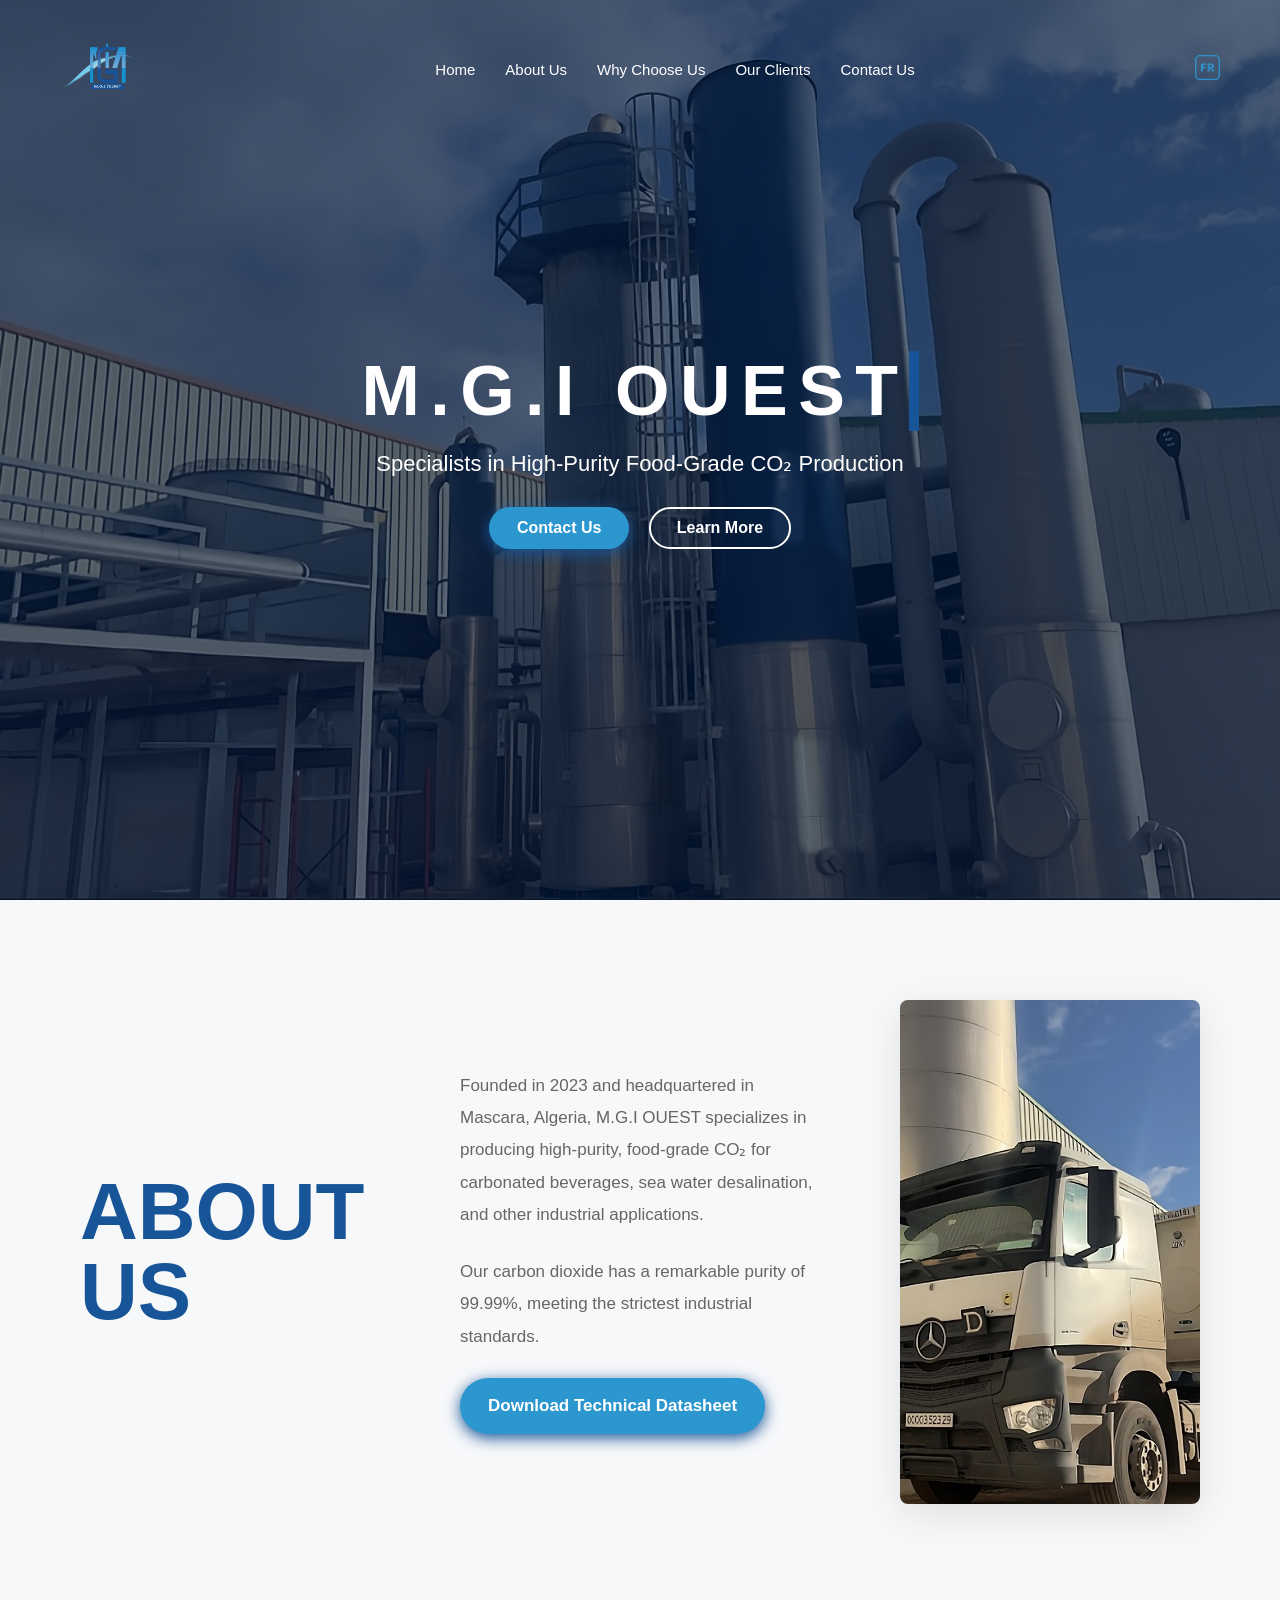
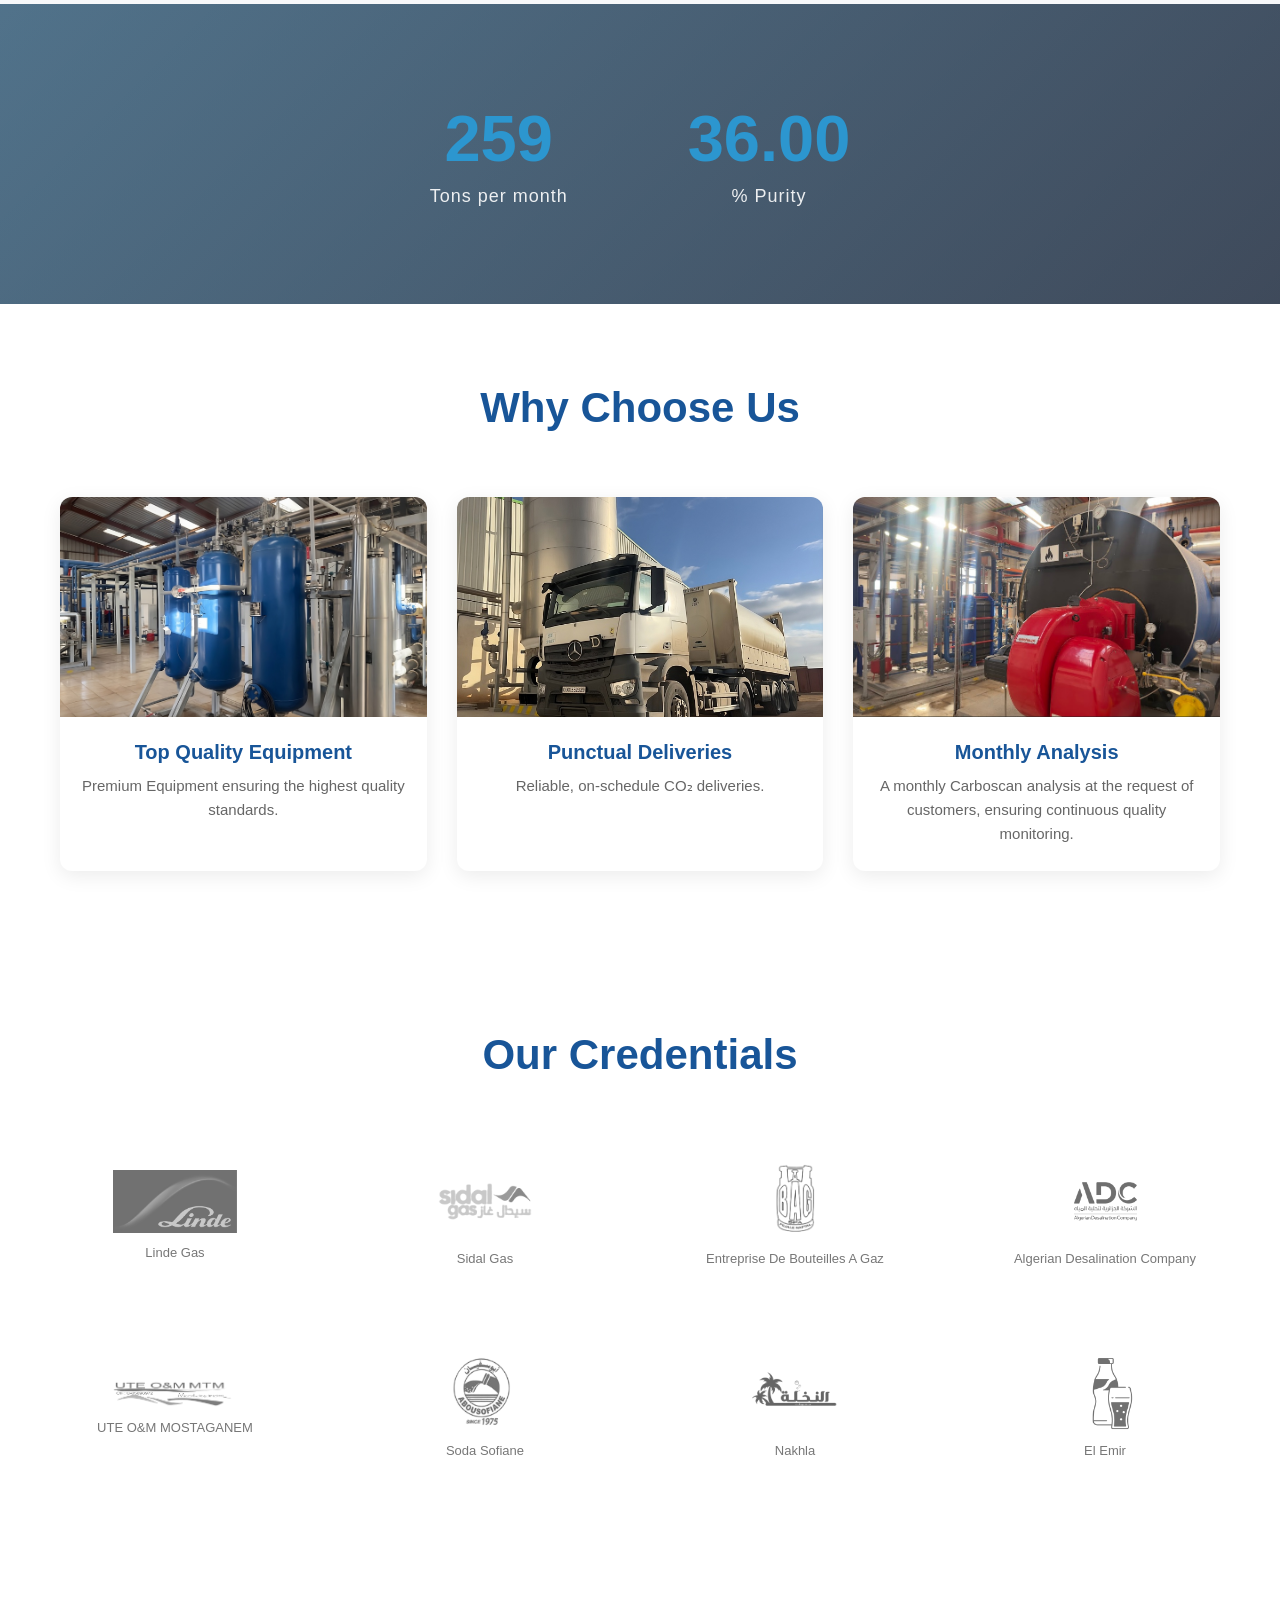
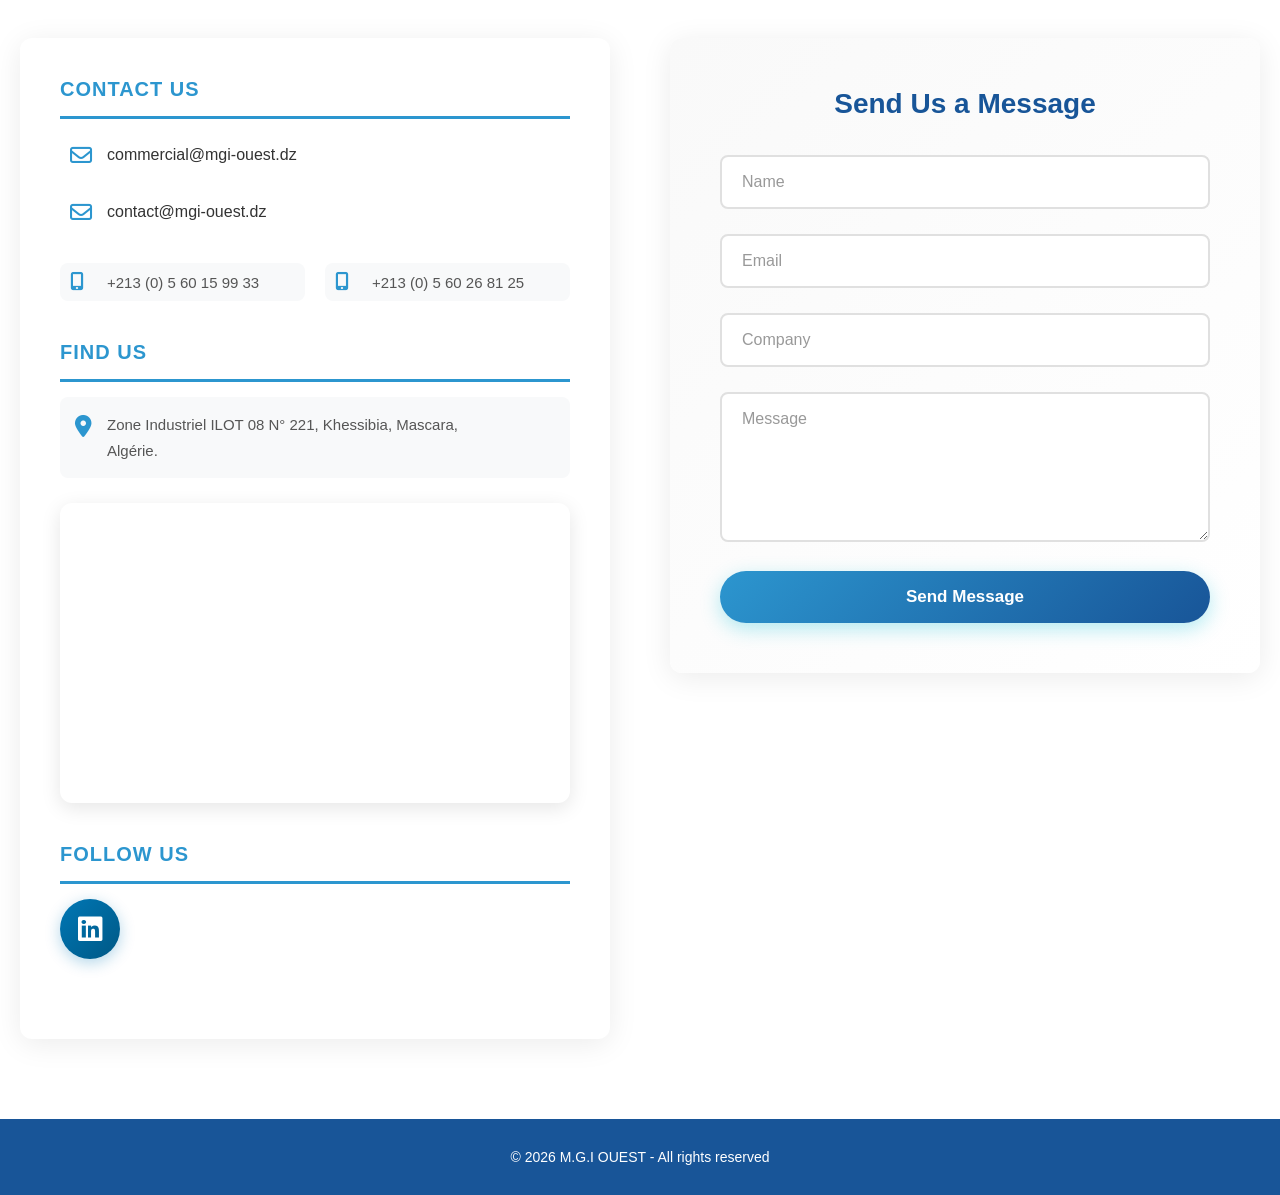
==== commit 17c4ae97: "Update index.html" ====
--- a/index.html
+++ b/index.html
@@ -276,6 +276,16 @@
           <span>Karache</span>
         </div>
 
+        <div class="client-logo">
+          <img src="cola.png" alt="MOUNA">
+          <span>Mouna Boissons</span>
+        </div>
+
+        <div class="client-logo">
+          <img src="cola.png" alt="Belkaid">
+          <span>Belkaid</span>
+        </div>
+
         <!-- DUPLICATE SET -->
 
         <div class="client-logo">
@@ -316,6 +326,16 @@
         <div class="client-logo">
           <img src="cola.png" alt="Karache">
           <span>Karache</span>
+        </div>
+
+        <div class="client-logo">
+          <img src="cola.png" alt="MOUNA">
+          <span>Mouna Boissons</span>
+        </div>
+
+        <div class="client-logo">
+          <img src="cola.png" alt="Belkaid">
+          <span>Belkaid</span>
         </div>
 
   </div>
--- a/style.css
+++ b/style.css
@@ -137,7 +137,7 @@
 .hero {
   height: 100vh;
   background: linear-gradient(rgba(1, 26, 63, 0.65), rgba(1, 26, 63, 0.65)),
-              url("images/plant1.jpg") center/cover no-repeat fixed;
+              url("plant1.jpg") center/cover no-repeat fixed;
   display: flex;
   justify-content: center;
   align-items: center;
@@ -320,7 +320,7 @@
   top: 0;
   left: 0;
   background: linear-gradient(rgba(1, 26, 63, 0.65), rgba(1, 26, 63, 0.65)),
-              url("images/plant1.jpg") center/cover no-repeat fixed;
+              url("plant1.jpg") center/cover no-repeat fixed;
   z-index: 0;
 }
 
@@ -911,4 +911,4 @@
   .client-logo span {
     font-size: 11px;
   }
-}+}
